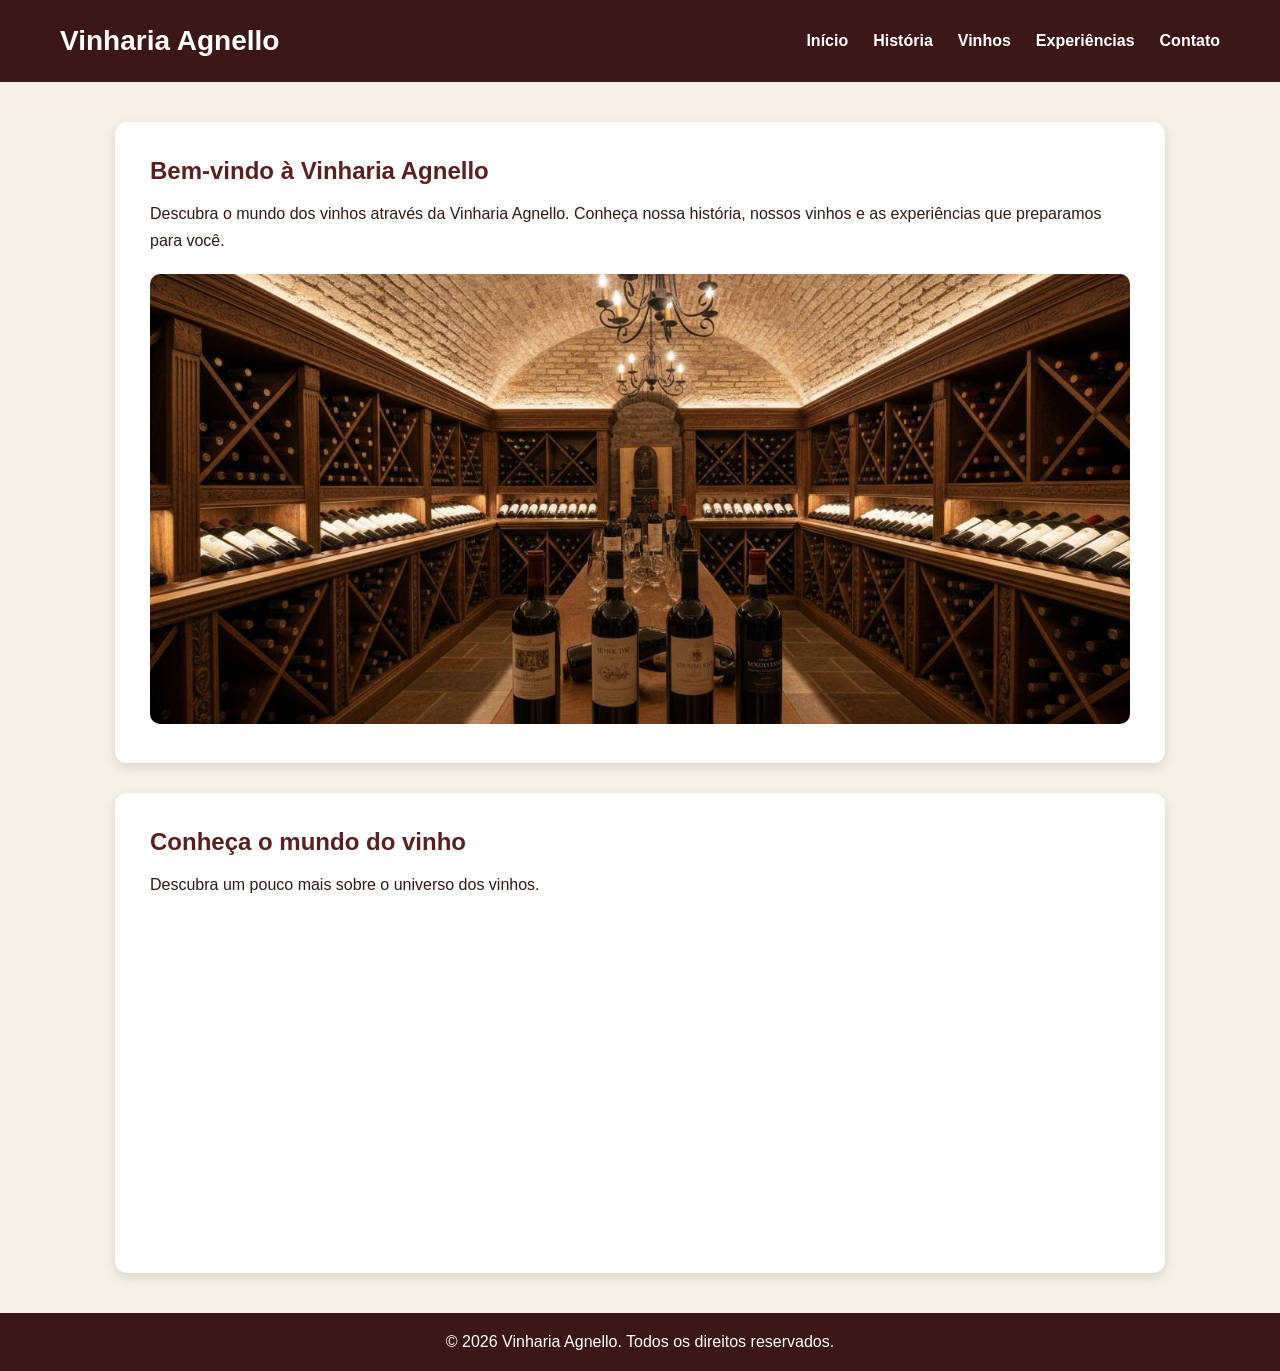
==== index.html @ 8df611da "feat: cria estrutura inicial da Vinharia Agnello, páginas, imagens, vídeo e tabela de vinhos" ====
<!DOCTYPE html>
<html lang="pt-BR">

<head>
    <meta charset="UTF-8">
    <meta name="viewport" content="width=device-width, initial-scale=1.0">

    <title>Vinharia Agnello</title>

    <meta name="description" content="Conheça a Vinharia Agnello, seus vinhos, sua história e experiências.">
    <meta name="keywords" content="vinhos, vinharia, Agnello, vinho, experiências">

    <link rel="stylesheet" href="src/css/style.css">
</head>

<body>

    <header>
        <h1>Vinharia Agnello</h1>

        <nav>
            <a href="index.html">Início</a>
            <a href="src/pages/historia.html">História</a>
            <a href="src/pages/vinhos.html">Vinhos</a>
            <a href="src/pages/experiencias.html">Experiências</a>
            <a href="src/pages/contato.html">Contato</a>
        </nav>
    </header>

    <main>

        <section>
            <h2>Bem-vindo à Vinharia Agnello</h2>

            <p>
                Descubra o mundo dos vinhos através da Vinharia Agnello.
                Conheça nossa história, nossos vinhos e as experiências que
                preparamos para você.
            </p>

            <img src="src/assets/imgs/vinho.jpg" alt="Vinho da Vinharia Agnello">
        </section>

        <section>
            <h2>Conheça o mundo do vinho</h2>

            <p>
                Descubra um pouco mais sobre o universo dos vinhos.
            </p>

            <iframe
                width="560"
                height="315"
                src="https://www.youtube.com/embed/TY8hSonZpUQ"
                title="Vinho pode tudo. E tudo pede vinho"
                allowfullscreen>
            </iframe>
        </section>

    </main>

    <footer>
        <p>&copy; 2026 Vinharia Agnello. Todos os direitos reservados.</p>
    </footer>

</body>

</html>
---- src/css/style.css ----
* {
    margin: 0;
    padding: 0;
    box-sizing: border-box;
}

body {
    font-family: Arial, sans-serif;
    background-color: #f5f1e8;
    color: #2d1b16;
}

header {
    background-color: #3b1717;
    color: white;
    padding: 25px 60px;
    display: flex;
    align-items: center;
    justify-content: space-between;
}

header h1 {
    font-size: 28px;
}

nav {
    display: flex;
    gap: 25px;
}

nav a {
    color: white;
    text-decoration: none;
    font-weight: bold;
}

nav a:hover {
    text-decoration: underline;
}

main {
    max-width: 1100px;
    margin: 40px auto;
    padding: 0 25px;
}

section {
    background-color: white;
    padding: 35px;
    margin-bottom: 30px;
    border-radius: 12px;
    box-shadow: 0 4px 12px rgba(0, 0, 0, 0.12);
}

section h2 {
    margin-bottom: 15px;
    color: #5a2020;
}

section p {
    line-height: 1.7;
    margin-bottom: 20px;
}

section img {
    width: 100%;
    max-height: 450px;
    object-fit: cover;
    border-radius: 10px;
}

iframe {
    width: 100%;
    max-width: 700px;
    border: none;
    border-radius: 10px;
}

footer {
    background-color: #3b1717;
    color: white;
    text-align: center;
    padding: 20px;
}
/* Tabela de vinhos */

.catalogo-vinhos {
    margin-top: 30px;
}

.tabela-container {
    width: 100%;
    overflow-x: auto;
    margin-top: 25px;
}

.tabela-container table {
    width: 100%;
    border-collapse: collapse;
    background-color: white;
    border-radius: 10px;
    overflow: hidden;
}

.tabela-container thead {
    background-color: #3b1717;
    color: white;
}

.tabela-container th {
    padding: 18px 20px;
    text-align: left;
    font-size: 15px;
    font-weight: bold;
}

.tabela-container td {
    padding: 18px 20px;
    border-bottom: 1px solid #e5ddd5;
    color: #4a3832;
}

.tabela-container tbody tr {
    transition: 0.2s;
}

.tabela-container tbody tr:hover {
    background-color: #f8f2ec;
}

.tabela-container tbody tr:last-child td {
    border-bottom: none;
}

.nome-vinho {
    font-weight: bold;
    color: #5a2020 !important;
}

.preco {
    font-weight: bold;
    color: #5a2020 !important;
    white-space: nowrap;
}
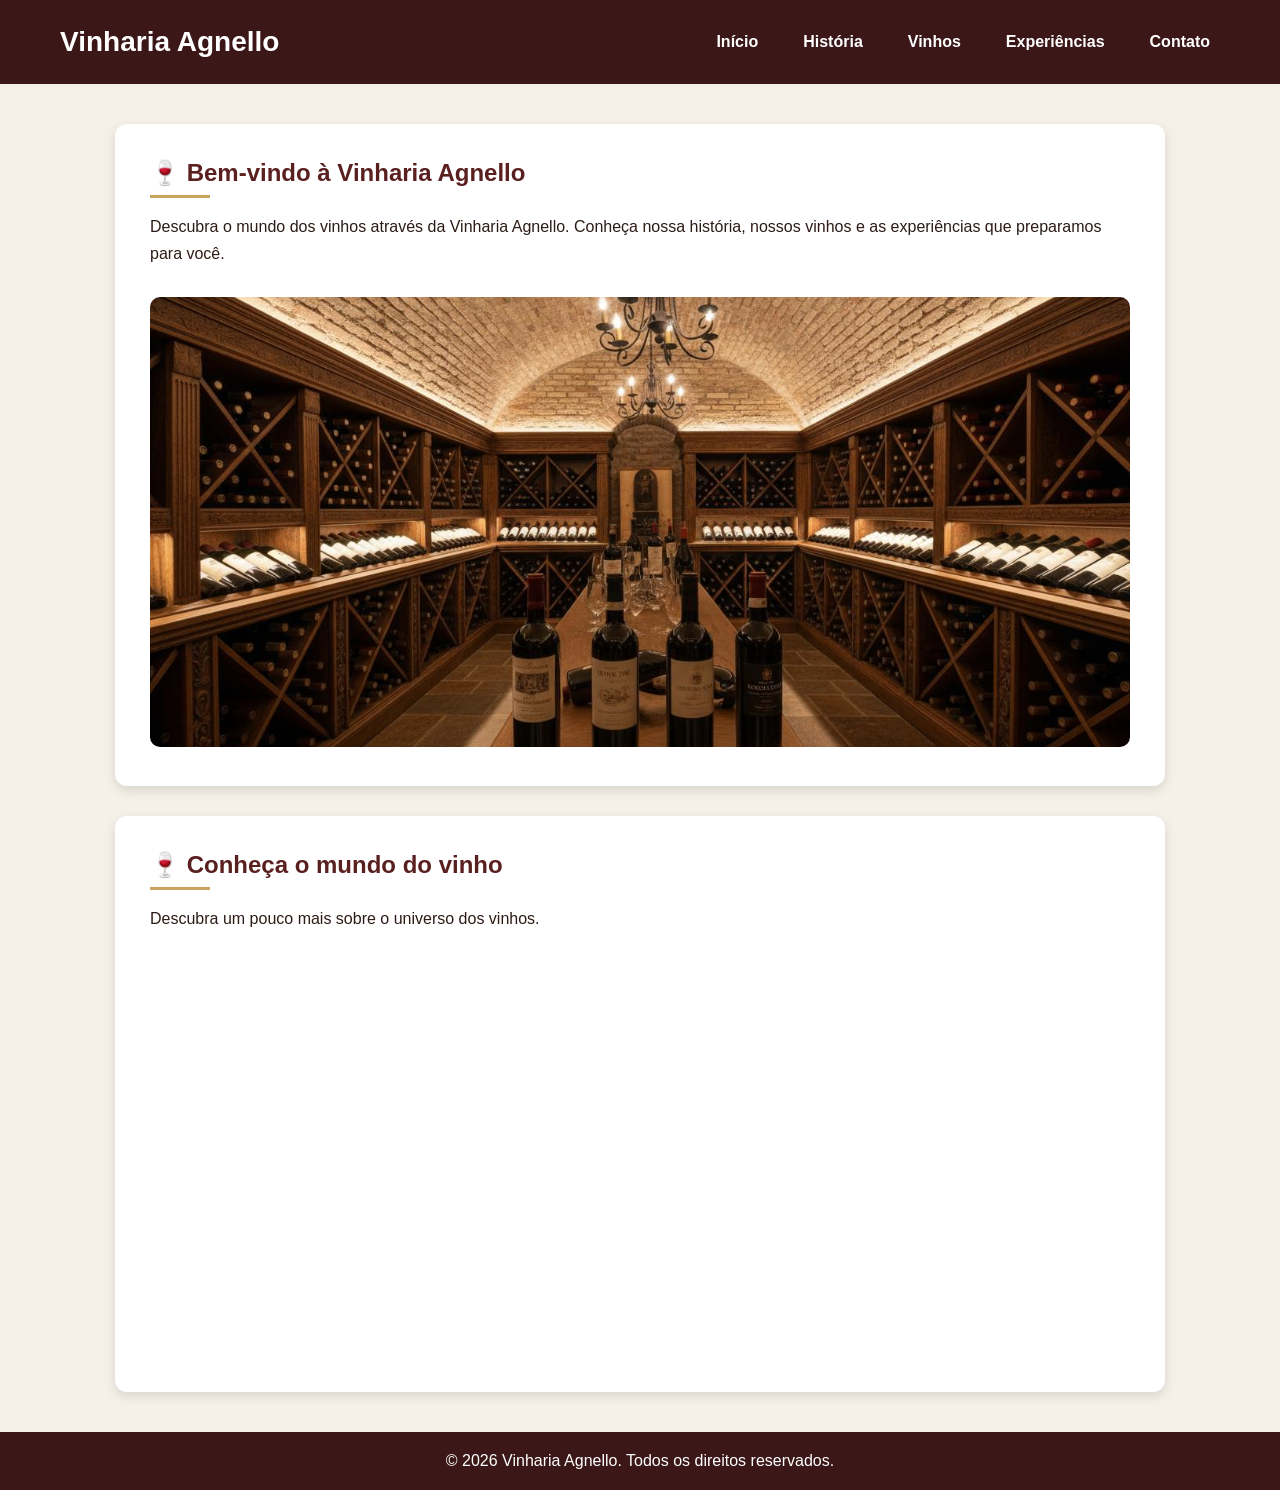
==== commit a2fef393: "feat: adiciona efeitos visuais com CSS" ====
--- a/index.html
+++ b/index.html
@@ -1,3 +1,4 @@
+
 <!DOCTYPE html>
 <html lang="pt-BR">
 
@@ -10,7 +11,13 @@
     <meta name="description" content="Conheça a Vinharia Agnello, seus vinhos, sua história e experiências.">
     <meta name="keywords" content="vinhos, vinharia, Agnello, vinho, experiências">
 
-    <link rel="stylesheet" href="src/css/style.css">
+    
+<link rel="stylesheet" href="src/css/style.css">
+<link rel="stylesheet" href="src/css/efeitos.css">
+<link rel="stylesheet" href="https://cdnjs.cloudflare.com/ajax/libs/animate.css/4.1.1/animate.min.css">
+
+    
+
 </head>
 
 <body>
@@ -27,7 +34,7 @@
         </nav>
     </header>
 
-    <main>
+    <main class="animate__animated animate__fadeInUp">
 
         <section>
             <h2>Bem-vindo à Vinharia Agnello</h2>
@@ -65,4 +72,4 @@
 
 </body>
 
-</html>+</html>
--- a/src/css/style.css
+++ b/src/css/style.css
@@ -1,3 +1,6 @@
+
+@import url("efeito.css");
+
 * {
     margin: 0;
     padding: 0;
@@ -57,6 +60,12 @@
     color: #5a2020;
 }
 
+section h3 {
+    margin-top: 25px;
+    margin-bottom: 10px;
+    color: #5a2020;
+}
+
 section p {
     line-height: 1.7;
     margin-bottom: 20px;
@@ -67,22 +76,25 @@
     max-height: 450px;
     object-fit: cover;
     border-radius: 10px;
+    margin-top: 10px;
 }
 
 iframe {
     width: 100%;
     max-width: 700px;
+    height: 400px;
     border: none;
     border-radius: 10px;
 }
 
-footer {
-    background-color: #3b1717;
-    color: white;
-    text-align: center;
-    padding: 20px;
-}
-/* Tabela de vinhos */
+section ul {
+    margin-left: 25px;
+    line-height: 2;
+}
+
+section li {
+    margin-bottom: 5px;
+}
 
 .catalogo-vinhos {
     margin-top: 30px;
@@ -141,4 +153,92 @@
     font-weight: bold;
     color: #5a2020 !important;
     white-space: nowrap;
-}+}
+
+form {
+    margin-top: 25px;
+}
+
+form label {
+    font-weight: bold;
+    color: #3b1717;
+}
+
+#nome,
+#email,
+#mensagem {
+    width: 100%;
+    padding: 12px;
+    margin-top: 8px;
+    border: 1px solid #cfc3b8;
+    border-radius: 8px;
+    font-family: Arial, sans-serif;
+    font-size: 15px;
+}
+
+#nome:focus,
+#email:focus,
+#mensagem:focus {
+    outline: none;
+    border-color: #5a2020;
+}
+
+#mensagem {
+    resize: vertical;
+}
+
+form button {
+    background-color: #3b1717;
+    color: white;
+    padding: 12px 25px;
+    border: none;
+    border-radius: 8px;
+    font-size: 15px;
+    font-weight: bold;
+    cursor: pointer;
+}
+
+form button:hover {
+    background-color: #5a2020;
+}
+
+footer {
+    background-color: #3b1717;
+    color: white;
+    text-align: center;
+    padding: 20px;
+}
+
+@media (max-width: 768px) {
+    header {
+        padding: 20px;
+        flex-direction: column;
+        gap: 20px;
+        text-align: center;
+    }
+
+    nav {
+        flex-wrap: wrap;
+        justify-content: center;
+        gap: 15px;
+    }
+
+    main {
+        margin: 25px auto;
+        padding: 0 15px;
+    }
+
+    section {
+        padding: 25px;
+    }
+
+    iframe {
+        height: 250px;
+    }
+}
+
+
+
+
+
+
--- a/src/css/efeitos.css
+++ b/src/css/efeitos.css
@@ -0,0 +1,96 @@
+
+
+/* EFEITO AO PASSAR O MOUSE NO MENU */
+header nav a {
+    display: inline-block;
+    padding: 8px 10px;
+    border-radius: 6px;
+    transition: color 0.3s ease,
+                background-color 0.3s ease,
+                transform 0.3s ease;
+}
+
+header nav a:hover {
+    color: #c9a45c !important;
+    background-color: #4a1018;
+    transform: translateY(-3px);
+}
+
+/* DESTAQUE AO SELECIONAR CAMPOS */
+a:focus,
+button:focus,
+input:focus,
+textarea:focus {
+    outline: 2px solid #c9a45c;
+    outline-offset: 4px;
+}
+
+/* COR ALTERNADA NAS LINHAS DA TABELA */
+tbody tr:nth-child(even) {
+    background-color: #f5eee5;
+}
+
+/* EFEITO AO SELECIONAR TEXTO */
+::selection {
+    background-color: #8b1e2d;
+    color: white;
+}
+
+/* DETALHES DOS TITULOS */
+h2::before {
+    content: "🍷 ";
+}
+
+h2::after {
+    content: "";
+    display: block;
+    width: 60px;
+    height: 3px;
+    margin-top: 8px;
+    background-color: #c9a45c;
+    transition: width 0.3s ease;
+}
+
+h2:hover::after {
+    width: 90px;
+}
+
+/* ANIMACAO DE ENTRADA */
+@keyframes entradaSuave {
+    from {
+        opacity: 0;
+        transform: translateY(20px);
+    }
+
+    to {
+        opacity: 1;
+        transform: translateY(0);
+    }
+}
+
+main {
+    animation: entradaSuave 0.8s ease-out;
+}
+
+/* EFEITO NAS IMAGENS */
+main img {
+    transition: transform 0.4s ease,
+                box-shadow 0.4s ease;
+}
+
+main img:hover {
+    transform: scale(1.03) rotate(5deg);
+    box-shadow: 0 8px 20px rgba(0, 0, 0, 0.15);
+}
+
+/* EFEITO NOS BOTOES */
+button {
+    transition: background-color 0.3s ease,
+                transform 0.3s ease,
+                box-shadow 0.3s ease;
+}
+
+button:hover {
+    transform: translateY(-2px);
+    box-shadow: 0 4px 10px rgba(0, 0, 0, 0.15);
+}
